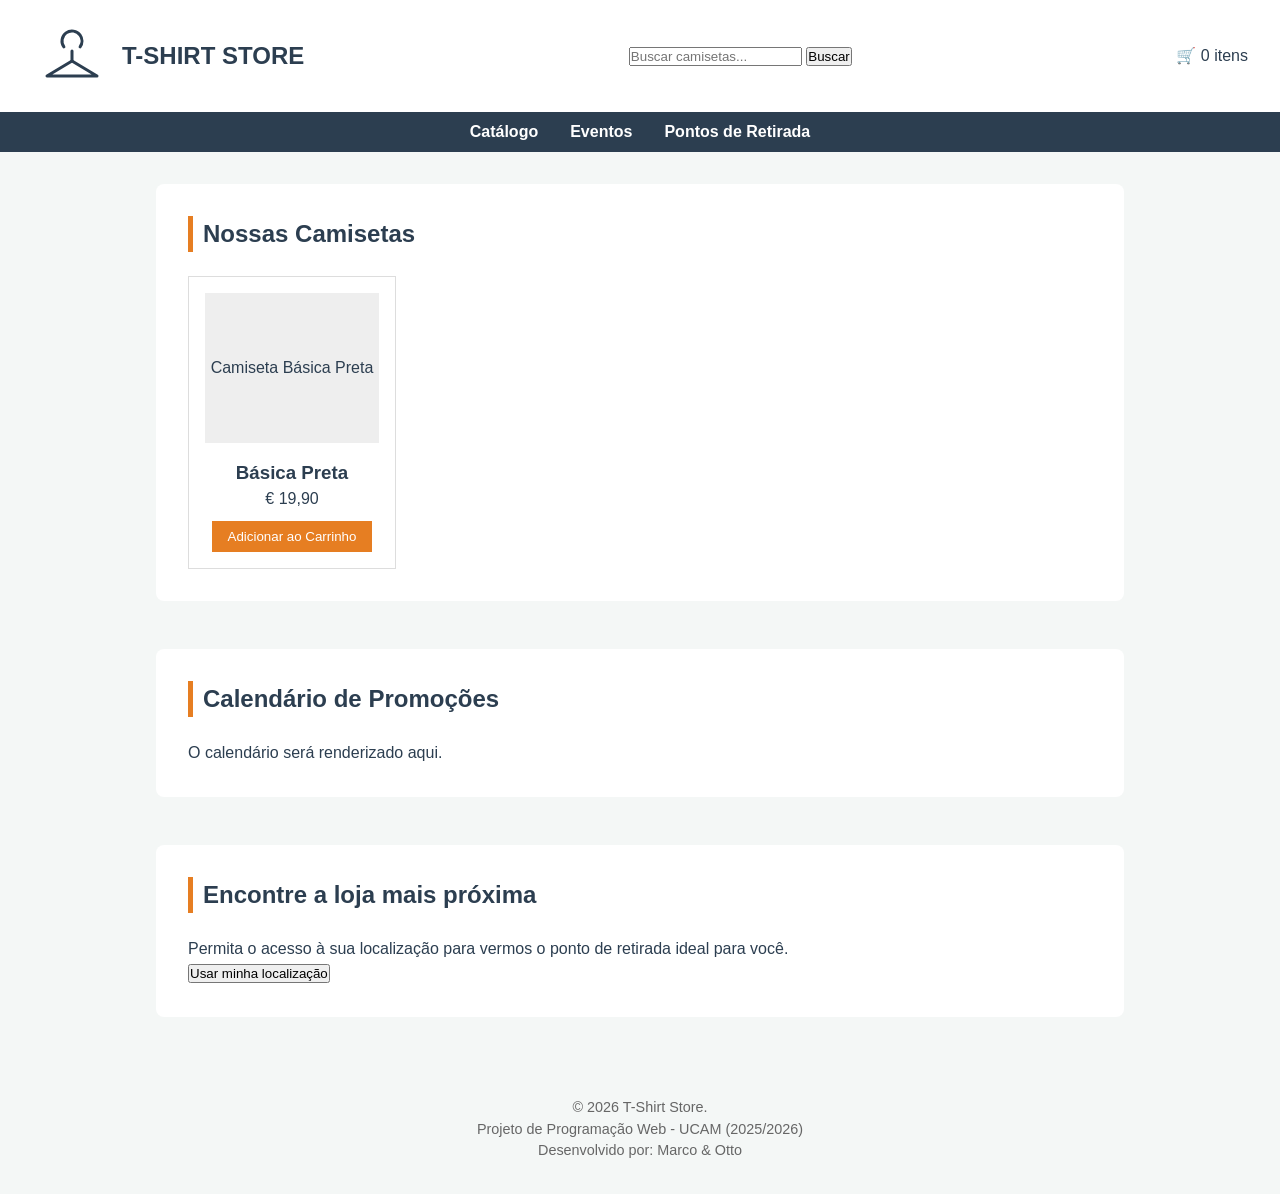
==== public/index.html @ 264de1d0 "first version website" ====
<!DOCTYPE html>
<html lang="pt-BR">
<head>
    <meta charset="UTF-8">
    <meta name="viewport" content="width=device-width, initial-scale=1.0">
    <title>T-Shirt Store | UCAM</title>
    <link rel="stylesheet" href="css/reset.css">
    <link rel="stylesheet" href="css/style.css">
</head>
<body class="page">

    <header class="header">
        <div class="header__logo-container">
            <canvas id="logoCanvas" width="80" height="80" aria-label="Logo da T-Shirt Store: Um cabide minimalista"></canvas>
            <h1 class="header__title">T-Shirt Store</h1>
        </div>

        <div class="header__search">
            <input type="search" id="searchInput" class="search__input" placeholder="Buscar camisetas...">
            <button class="search__button">Buscar</button>
        </div>

        <div class="header__cart">
            <span class="cart__icon">🛒</span>
            <span class="cart__count" id="cartCount">0</span> itens
        </div>
    </header>

    <nav class="nav">
        <ul class="nav__list">
            <li class="nav__item"><a href="#catalog" class="nav__link">Catálogo</a></li>
            <li class="nav__item"><a href="#events" class="nav__link">Eventos</a></li>
            <li class="nav__item"><a href="#pickup" class="nav__link">Pontos de Retirada</a></li>
        </ul>
    </nav>

    <main class="main-content">
        
        <section id="catalog" class="section catalog">
            <h2 class="section__title">Nossas Camisetas</h2>
            <div class="catalog__grid">
                <article class="product-card">
                    <div class="product-card__image-placeholder">Camiseta Básica Preta</div>
                    <h3 class="product-card__title">Básica Preta</h3>
                    <p class="product-card__price">€ 19,90</p>
                    <button class="product-card__button" onclick="addToCart('Básica Preta', 19.90)">Adicionar ao Carrinho</button>
                </article>
            </div>
        </section>

        <section id="events" class="section events">
            <h2 class="section__title">Calendário de Promoções</h2>
            <div class="calendar" id="promoCalendar">
                <p>O calendário será renderizado aqui.</p>
            </div>
        </section>

        <section id="pickup" class="section location">
            <h2 class="section__title">Encontre a loja mais próxima</h2>
            <p class="location__desc">Permita o acesso à sua localização para vermos o ponto de retirada ideal para você.</p>
            <button id="btnLocation" class="location__button">Usar minha localização</button>
            <div id="locationResult" class="location__result"></div>
        </section>

    </main>

    <footer class="footer">
        <div class="footer__info">
            <p>&copy; 2026 T-Shirt Store.</p>
            <p>Projeto de Programação Web - UCAM (2025/2026)</p>
            <p>Desenvolvido por: Marco & Otto</p>
        </div>
    </footer>

    <script src="js/app.js"></script>
</body>
</html>
---- public/css/style.css ----
/* style.css */
:root {
    --primary-color: #2c3e50;
    --accent-color: #e67e22;
    --bg-light: #f4f7f6;
    --white: #ffffff;
}

body {
    background-color: var(--bg-light);
    color: var(--primary-color);
}

/* Cabeçalho */
.header {
    background-color: var(--white);
    padding: 1rem 2rem;
    display: flex;
    justify-content: space-between;
    align-items: center;
    box-shadow: 0 2px 5px rgba(0,0,0,0.1);
}

.header__logo-container {
    display: flex;
    align-items: center;
    gap: 10px;
}

.header__title {
    font-size: 1.5rem;
    text-transform: uppercase;
}

/* Navegação */
.nav {
    background-color: var(--primary-color);
    padding: 0.5rem;
}

.nav__list {
    display: flex;
    justify-content: center;
    gap: 2rem;
}

.nav__link {
    color: var(--white);
    font-weight: bold;
}

.nav__link:hover {
    color: var(--accent-color);
}

/* Conteúdo Principal */
.main-content {
    max-width: 1000px;
    margin: 2rem auto;
    padding: 0 1rem;
}

.section {
    margin-bottom: 3rem;
    background: var(--white);
    padding: 2rem;
    border-radius: 8px;
}

.section__title {
    margin-bottom: 1.5rem;
    border-left: 5px solid var(--accent-color);
    padding-left: 10px;
}

/* Grid de Produtos */
.catalog__grid {
    display: grid;
    grid-template-columns: repeat(auto-fill, minmax(200px, 1fr));
    gap: 1.5rem;
}

.product-card {
    border: 1px solid #ddd;
    padding: 1rem;
    text-align: center;
    transition: transform 0.2s;
}

.product-card:hover {
    transform: translateY(-5px);
}

.product-card__image-placeholder {
    height: 150px;
    background: #eee;
    display: flex;
    align-items: center;
    justify-content: center;
    margin-bottom: 1rem;
}

.product-card__button {
    background-color: var(--accent-color);
    color: white;
    border: none;
    padding: 0.5rem 1rem;
    cursor: pointer;
    margin-top: 10px;
}

/* Rodapé */
.footer {
    text-align: center;
    padding: 2rem;
    font-size: 0.9rem;
    color: #666;
}
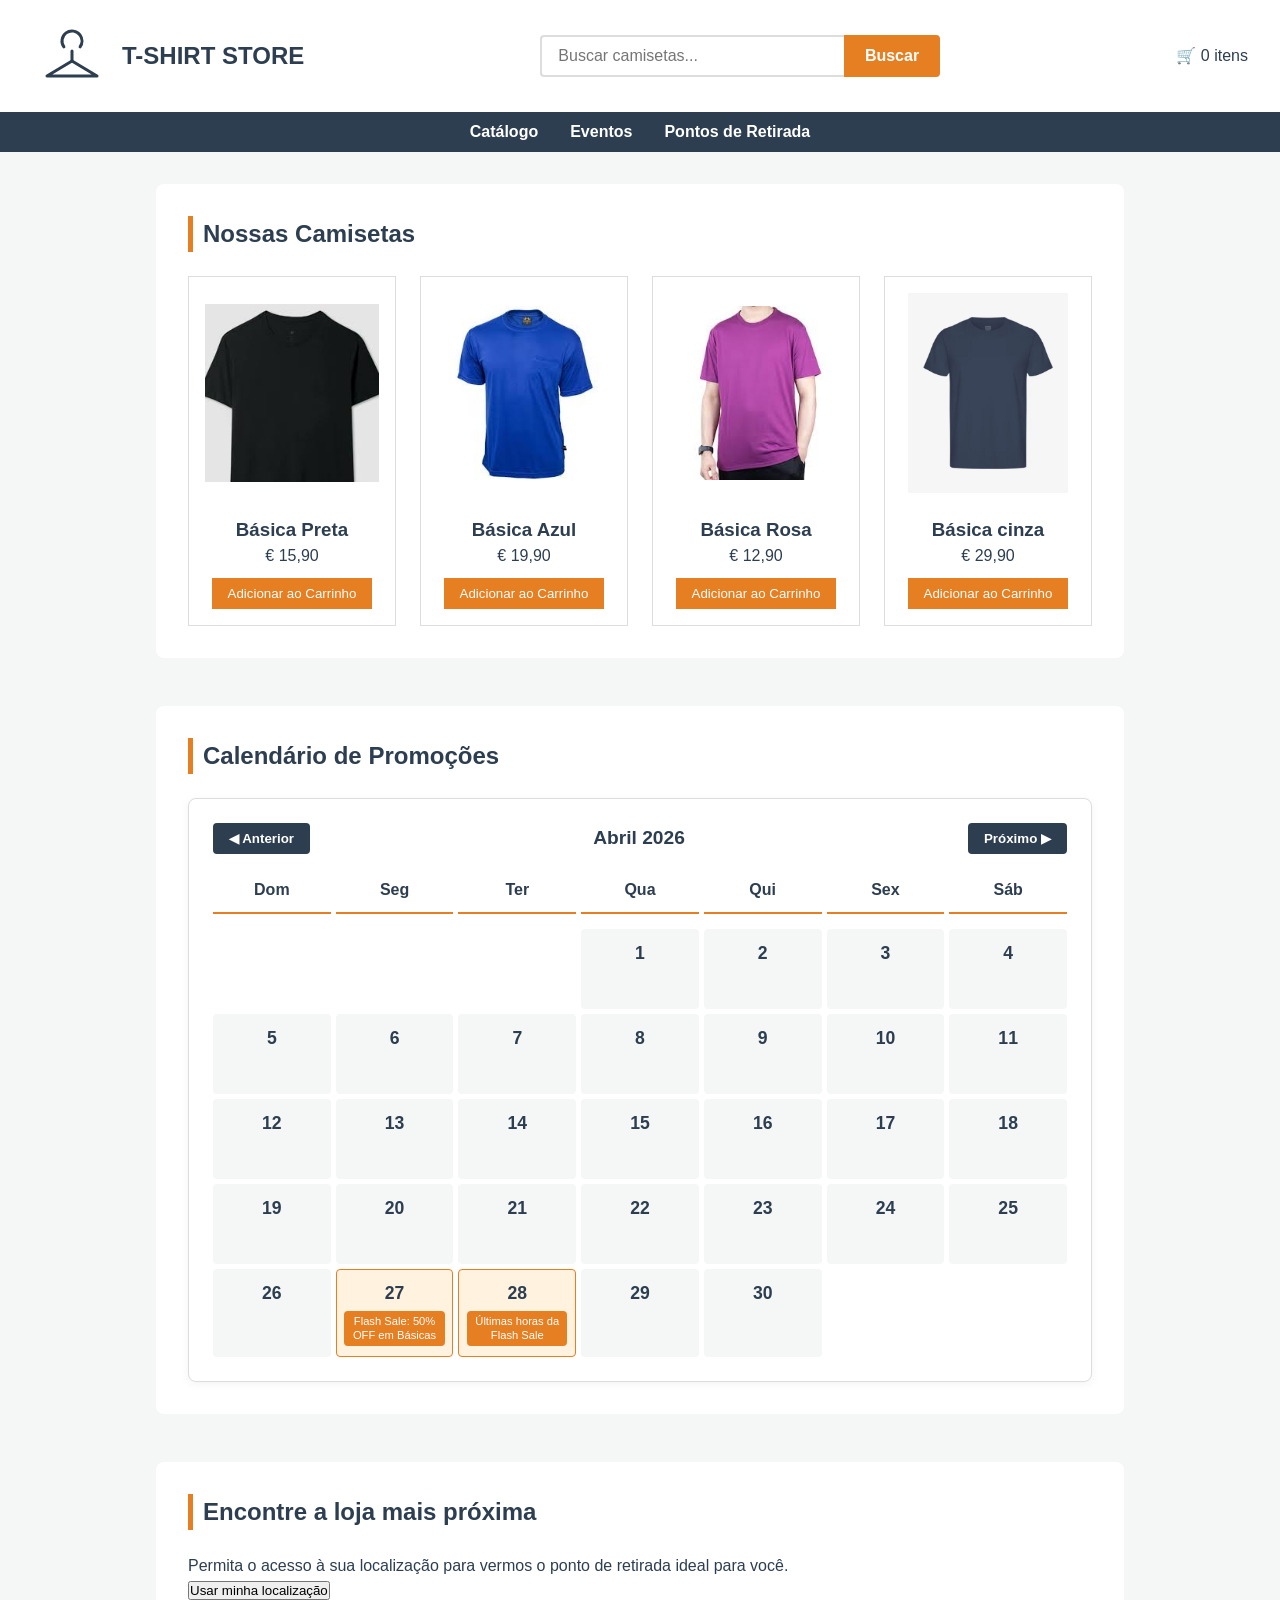
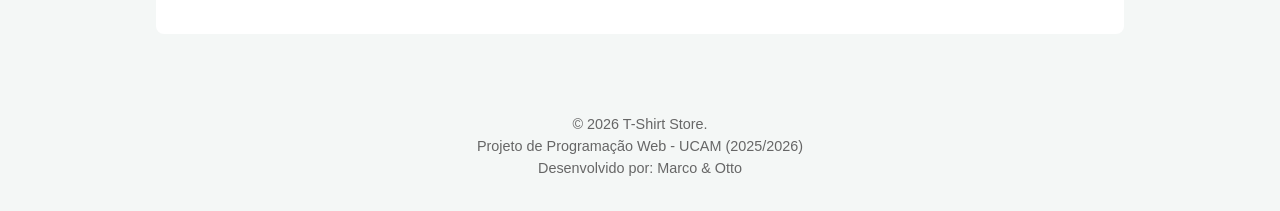
==== commit 635c44a8: "feat: finish project - rizzi" ====
--- a/public/index.html
+++ b/public/index.html
@@ -20,9 +20,15 @@
             <button class="search__button">Buscar</button>
         </div>
 
-        <div class="header__cart">
-            <span class="cart__icon">🛒</span>
-            <span class="cart__count" id="cartCount">0</span> itens
+        <div style="display: flex; align-items: center; gap: 15px;">
+            <div class="header__cart" id="cartBtn" style="cursor: pointer;">
+                <span class="cart__icon">🛒</span>
+                <span class="cart__count" id="cartCount">0</span> itens
+            </div>
+            
+            <button id="quickCheckoutBtn" class="product-card__button" style="display: none; margin-top: 0; padding: 0.5rem 1rem; background-color: #27ae60;">
+                Finalizar
+            </button>
         </div>
     </header>
 
@@ -40,10 +46,31 @@
             <h2 class="section__title">Nossas Camisetas</h2>
             <div class="catalog__grid">
                 <article class="product-card">
-                    <div class="product-card__image-placeholder">Camiseta Básica Preta</div>
+                    <img src="assets/camisa_preta.jpg" alt="Camiseta Básica Preta" class="product-card__img">
                     <h3 class="product-card__title">Básica Preta</h3>
+                    <p class="product-card__price">€ 15,90</p>
+                    <button class="product-card__button" onclick="addToCart('Básica Preta', 19.90)">Adicionar ao Carrinho</button>
+                </article>
+
+                <article class="product-card">
+                    <img src="assets/camisa_azul.jpg" alt="Camiseta Básica Azul" class="product-card__img">
+                    <h3 class="product-card__title">Básica Azul</h3>
                     <p class="product-card__price">€ 19,90</p>
-                    <button class="product-card__button" onclick="addToCart('Básica Preta', 19.90)">Adicionar ao Carrinho</button>
+                    <button class="product-card__button" onclick="addToCart('Básica Azul', 19.90)">Adicionar ao Carrinho</button>
+                </article>
+
+                <article class="product-card">
+                    <img src="assets/camisa_rosa.jpg" alt="Camiseta Básica Rosa" class="product-card__img">
+                    <h3 class="product-card__title">Básica Rosa</h3>
+                    <p class="product-card__price">€ 12,90</p>
+                    <button class="product-card__button" onclick="addToCart('Básica Rosa', 19.90)">Adicionar ao Carrinho</button>
+                </article>
+
+                <article class="product-card">
+                    <img src="assets/camisa_cinza.jpg" alt="Camiseta Básica cinza" class="product-card__img">
+                    <h3 class="product-card__title">Básica cinza</h3>
+                    <p class="product-card__price">€ 29,90</p>
+                    <button class="product-card__button" onclick="addToCart('Básica cinza', 19.90)">Adicionar ao Carrinho</button>
                 </article>
             </div>
         </section>
@@ -62,6 +89,17 @@
             <div id="locationResult" class="location__result"></div>
         </section>
 
+        <div id="cartModal" class="cart-modal" style="display: none;">
+            <div class="cart-modal__content">
+                <span class="cart-modal__close" id="closeCartBtn">&times;</span>
+                <h2>Seu Carrinho</h2>
+                <ul id="cartItemsList"></ul>
+                <div class="cart-modal__footer">
+                    <p><strong>Total: <span id="cartTotal">€ 0,00</span></strong></p>
+                    <button class="cart-modal__checkout">Finalizar Compra</button>
+                </div>
+            </div>
+        </div>
     </main>
 
     <footer class="footer">
--- a/public/css/style.css
+++ b/public/css/style.css
@@ -11,7 +11,6 @@
     color: var(--primary-color);
 }
 
-/* Cabeçalho */
 .header {
     background-color: var(--white);
     padding: 1rem 2rem;
@@ -32,7 +31,6 @@
     text-transform: uppercase;
 }
 
-/* Navegação */
 .nav {
     background-color: var(--primary-color);
     padding: 0.5rem;
@@ -73,7 +71,6 @@
     padding-left: 10px;
 }
 
-/* Grid de Produtos */
 .catalog__grid {
     display: grid;
     grid-template-columns: repeat(auto-fill, minmax(200px, 1fr));
@@ -100,6 +97,15 @@
     margin-bottom: 1rem;
 }
 
+.product-card__img {
+    width: 100%;
+    height: 200px;
+    object-fit: contain; 
+    border-radius: 4px;
+    margin-bottom: 1rem;
+    background-color: var(--white); 
+}
+
 .product-card__button {
     background-color: var(--accent-color);
     color: white;
@@ -109,10 +115,216 @@
     margin-top: 10px;
 }
 
-/* Rodapé */
 .footer {
     text-align: center;
     padding: 2rem;
     font-size: 0.9rem;
     color: #666;
+}
+
+/* -----------------------------------
+   Estilos do Modal do Carrinho
+------------------------------------ */
+.cart-modal {
+    position: fixed;
+    top: 0;
+    left: 0;
+    width: 100%;
+    height: 100%;
+    background-color: rgba(0, 0, 0, 0.6); 
+    display: flex;
+    justify-content: center;
+    align-items: center;
+    z-index: 1000;
+}
+
+.cart-modal__content {
+    background-color: var(--white);
+    padding: 2rem;
+    border-radius: 8px;
+    width: 90%;
+    max-width: 450px;
+    position: relative;
+    box-shadow: 0 4px 15px rgba(0,0,0,0.2);
+}
+
+.cart-modal__close {
+    position: absolute;
+    top: 10px;
+    right: 15px;
+    font-size: 1.5rem;
+    cursor: pointer;
+    color: var(--primary-color);
+}
+
+#cartItemsList {
+    margin: 1.5rem 0;
+    max-height: 250px;
+    overflow-y: auto;
+    padding-right: 10px;
+}
+
+#cartItemsList li {
+    display: flex;
+    justify-content: space-between;
+    border-bottom: 1px solid #ddd;
+    padding: 0.8rem 0;
+    font-size: 0.95rem;
+}
+
+.cart-modal__footer {
+    border-top: 2px solid var(--bg-light);
+    padding-top: 1rem;
+    text-align: right;
+}
+
+.cart-modal__checkout {
+    width: 100%;
+    background-color: var(--accent-color);
+    color: white;
+    border: none;
+    padding: 0.75rem;
+    cursor: pointer;
+    margin-top: 1rem;
+    font-size: 1rem;
+    border-radius: 4px;
+    transition: background-color 0.2s;
+}
+
+.cart-modal__checkout:hover {
+    background-color: #d67118;
+}
+
+/* -----------------------------------
+   Estilos do Calendário de Eventos
+------------------------------------ */
+.calendar-container {
+    background: var(--white);
+    border: 1px solid #ddd;
+    border-radius: 8px;
+    padding: 1.5rem;
+    box-shadow: 0 2px 8px rgba(0,0,0,0.05);
+}
+
+.calendar-header {
+    display: flex;
+    justify-content: space-between;
+    align-items: center;
+    margin-bottom: 1.5rem;
+}
+
+.calendar-header button {
+    background: var(--primary-color);
+    color: var(--white);
+    border: none;
+    padding: 0.5rem 1rem;
+    border-radius: 4px;
+    cursor: pointer;
+    font-weight: bold;
+}
+
+.calendar-header button:hover {
+    background: var(--accent-color);
+}
+
+.calendar-header h3 {
+    font-size: 1.2rem;
+    margin: 0;
+    text-transform: capitalize;
+}
+
+.calendar-grid {
+    display: grid;
+    grid-template-columns: repeat(7, 1fr);
+    gap: 5px;
+    text-align: center;
+}
+
+.calendar-day-name {
+    font-weight: bold;
+    color: var(--primary-color);
+    padding-bottom: 10px;
+    border-bottom: 2px solid var(--accent-color);
+    margin-bottom: 10px;
+}
+
+.calendar-day {
+    padding: 10px 5px;
+    background: var(--bg-light);
+    border-radius: 4px;
+    min-height: 80px;
+    display: flex;
+    flex-direction: column;
+    align-items: center;
+    border: 1px solid transparent;
+}
+
+.calendar-day.empty {
+    background: transparent;
+}
+
+.calendar-day.has-event {
+    background: #fff3e0; 
+    border-color: var(--accent-color);
+}
+
+.calendar-day span {
+    font-size: 1.1rem;
+    font-weight: bold;
+    margin-bottom: 5px;
+}
+
+.event-badge {
+    background: var(--accent-color);
+    color: var(--white);
+    font-size: 0.7rem;
+    padding: 4px;
+    border-radius: 4px;
+    line-height: 1.2;
+    width: 95%;
+    word-wrap: break-word;
+}
+
+/* -----------------------------------
+   Estilos da Barra de Pesquisa
+------------------------------------ */
+.header__search {
+    display: flex;
+    align-items: center;
+    max-width: 400px;
+    width: 100%;
+    margin: 0 2rem; 
+}
+
+.search__input {
+    width: 100%;
+    padding: 0.6rem 1rem;
+    font-size: 1rem;
+    color: var(--primary-color);
+    border: 2px solid #ddd;
+    border-right: none; 
+    border-radius: 4px 0 0 4px; 
+    outline: none;
+    transition: border-color 0.3s;
+}
+
+.search__input:focus {
+    border-color: var(--accent-color);
+}
+
+.search__button {
+    background-color: var(--accent-color);
+    color: var(--white);
+    border: 2px solid var(--accent-color);
+    padding: 0.6rem 1.2rem;
+    font-size: 1rem;
+    font-weight: bold;
+    border-radius: 0 4px 4px 0; 
+    cursor: pointer;
+    transition: background-color 0.2s, border-color 0.2s;
+}
+
+.search__button:hover {
+    background-color: #d67118; 
+    border-color: #d67118;
 }
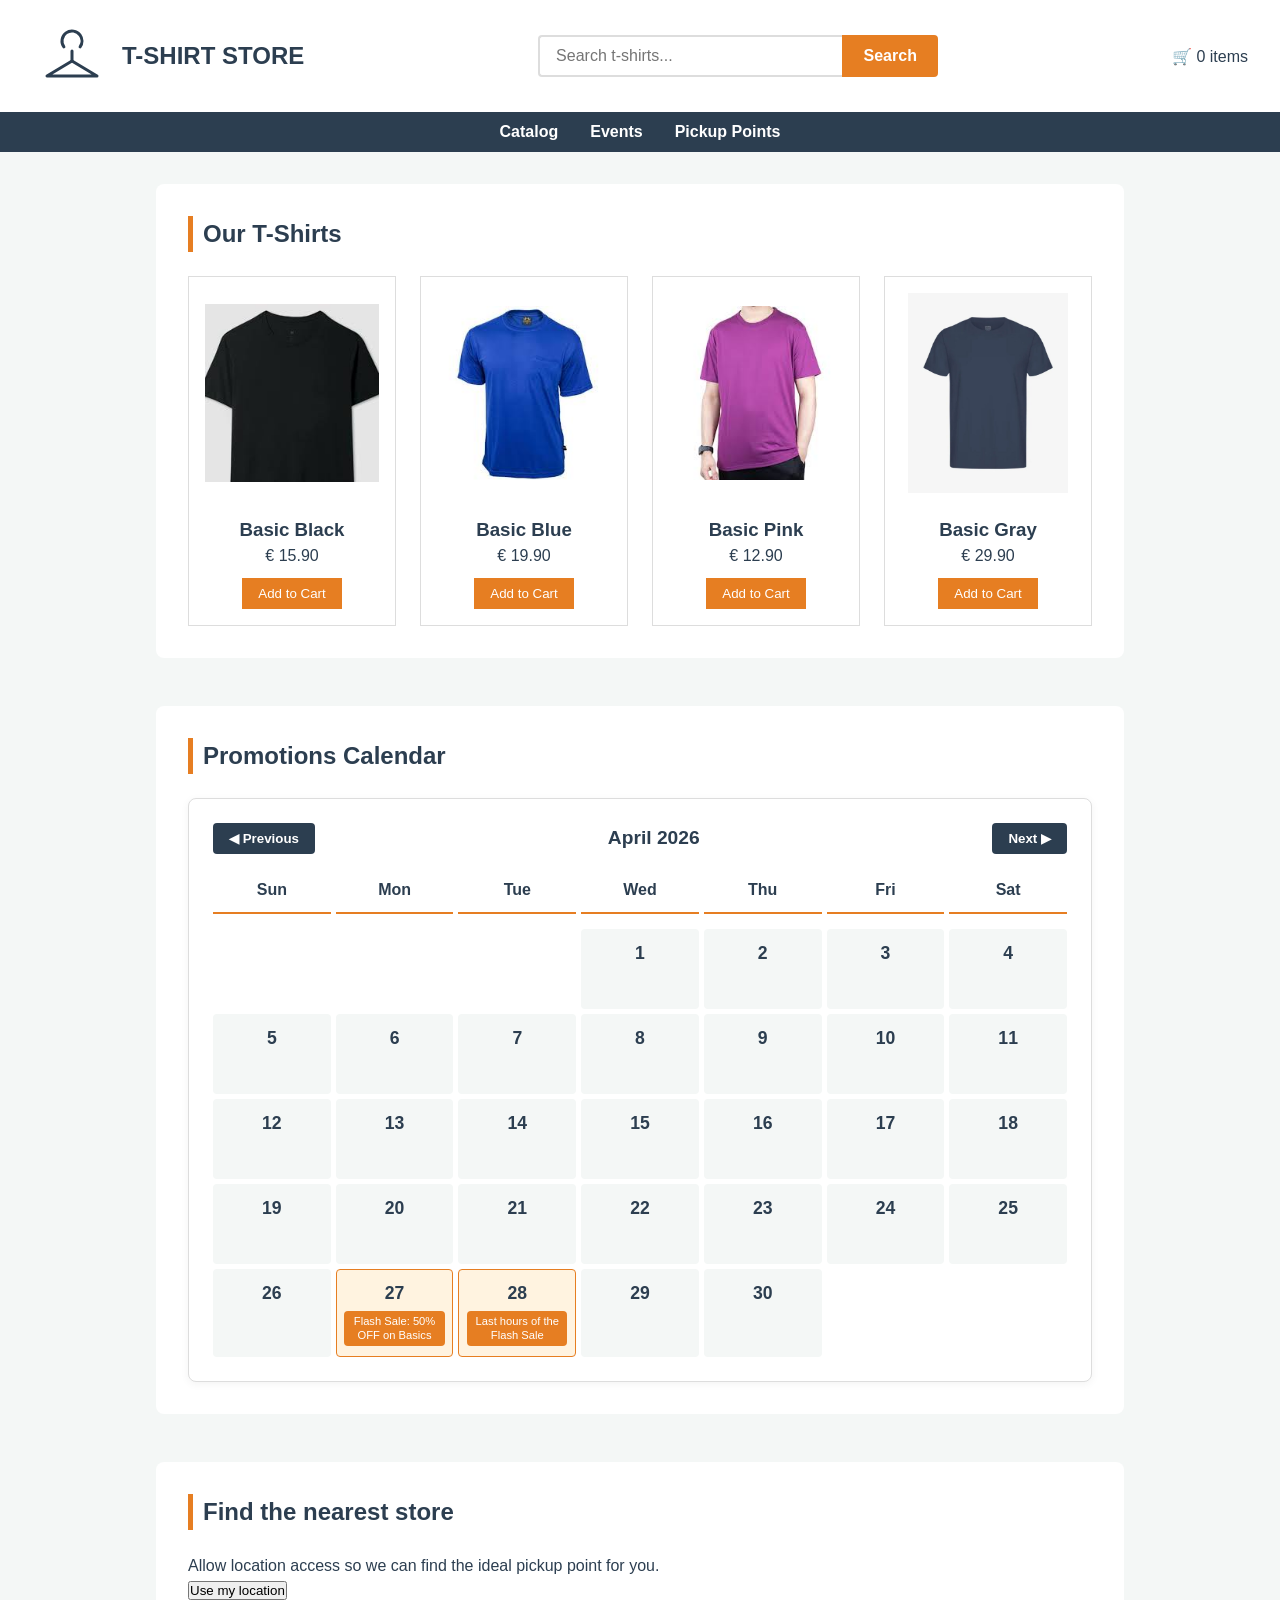
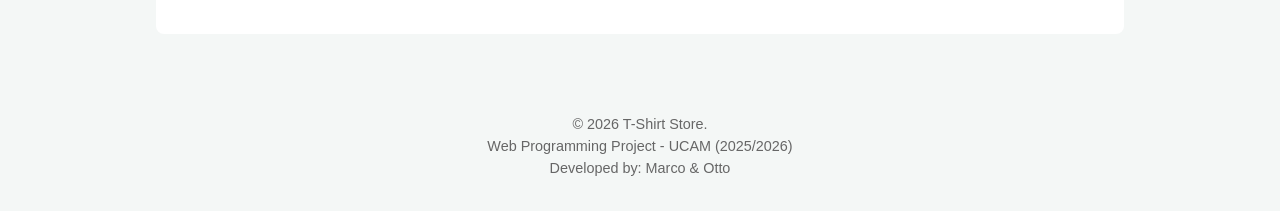
==== commit ffe0ba6d: "Feat: fix html tags + translate to english" ====
--- a/public/index.html
+++ b/public/index.html
@@ -1,5 +1,5 @@
 <!DOCTYPE html>
-<html lang="pt-BR">
+<html lang="en">
 <head>
     <meta charset="UTF-8">
     <meta name="viewport" content="width=device-width, initial-scale=1.0">
@@ -10,104 +10,104 @@
 <body class="page">
 
     <header class="header">
-        <div class="header__logo-container">
-            <canvas id="logoCanvas" width="80" height="80" aria-label="Logo da T-Shirt Store: Um cabide minimalista"></canvas>
+        <figure class="header__logo-container">
+            <canvas id="logoCanvas" width="80" height="80" aria-label="T-Shirt Store Logo: A minimalist hanger"></canvas>
             <h1 class="header__title">T-Shirt Store</h1>
-        </div>
+        </figure>
 
-        <div class="header__search">
-            <input type="search" id="searchInput" class="search__input" placeholder="Buscar camisetas...">
-            <button class="search__button">Buscar</button>
-        </div>
+        <search class="header__search">
+            <input type="search" id="searchInput" class="search__input" placeholder="Search t-shirts...">
+            <button class="search__button">Search</button>
+        </search>
 
-        <div style="display: flex; align-items: center; gap: 15px;">
-            <div class="header__cart" id="cartBtn" style="cursor: pointer;">
+        <section style="display: flex; align-items: center; gap: 15px;">
+            <button class="header__cart" id="cartBtn" style="cursor: pointer; background: transparent; border: none; font-size: inherit; color: inherit; padding: 0;">
                 <span class="cart__icon">🛒</span>
-                <span class="cart__count" id="cartCount">0</span> itens
-            </div>
+                <span class="cart__count" id="cartCount">0</span> items
+            </button>
             
             <button id="quickCheckoutBtn" class="product-card__button" style="display: none; margin-top: 0; padding: 0.5rem 1rem; background-color: #27ae60;">
-                Finalizar
+                Checkout
             </button>
-        </div>
+        </section>
     </header>
 
     <nav class="nav">
         <ul class="nav__list">
-            <li class="nav__item"><a href="#catalog" class="nav__link">Catálogo</a></li>
-            <li class="nav__item"><a href="#events" class="nav__link">Eventos</a></li>
-            <li class="nav__item"><a href="#pickup" class="nav__link">Pontos de Retirada</a></li>
+            <li class="nav__item"><a href="#catalog" class="nav__link">Catalog</a></li>
+            <li class="nav__item"><a href="#events" class="nav__link">Events</a></li>
+            <li class="nav__item"><a href="#pickup" class="nav__link">Pickup Points</a></li>
         </ul>
     </nav>
 
     <main class="main-content">
         
         <section id="catalog" class="section catalog">
-            <h2 class="section__title">Nossas Camisetas</h2>
-            <div class="catalog__grid">
+            <h2 class="section__title">Our T-Shirts</h2>
+            <section class="catalog__grid">
                 <article class="product-card">
-                    <img src="assets/camisa_preta.jpg" alt="Camiseta Básica Preta" class="product-card__img">
-                    <h3 class="product-card__title">Básica Preta</h3>
-                    <p class="product-card__price">€ 15,90</p>
-                    <button class="product-card__button" onclick="addToCart('Básica Preta', 19.90)">Adicionar ao Carrinho</button>
+                    <img src="assets/camisa_preta.jpg" alt="Basic Black T-Shirt" class="product-card__img">
+                    <h3 class="product-card__title">Basic Black</h3>
+                    <p class="product-card__price">€ 15.90</p>
+                    <button class="product-card__button" onclick="addToCart('Basic Black', 15.90)">Add to Cart</button>
                 </article>
 
                 <article class="product-card">
-                    <img src="assets/camisa_azul.jpg" alt="Camiseta Básica Azul" class="product-card__img">
-                    <h3 class="product-card__title">Básica Azul</h3>
-                    <p class="product-card__price">€ 19,90</p>
-                    <button class="product-card__button" onclick="addToCart('Básica Azul', 19.90)">Adicionar ao Carrinho</button>
+                    <img src="assets/camisa_azul.jpg" alt="Basic Blue T-Shirt" class="product-card__img">
+                    <h3 class="product-card__title">Basic Blue</h3>
+                    <p class="product-card__price">€ 19.90</p>
+                    <button class="product-card__button" onclick="addToCart('Basic Blue', 19.90)">Add to Cart</button>
                 </article>
 
                 <article class="product-card">
-                    <img src="assets/camisa_rosa.jpg" alt="Camiseta Básica Rosa" class="product-card__img">
-                    <h3 class="product-card__title">Básica Rosa</h3>
-                    <p class="product-card__price">€ 12,90</p>
-                    <button class="product-card__button" onclick="addToCart('Básica Rosa', 19.90)">Adicionar ao Carrinho</button>
+                    <img src="assets/camisa_rosa.jpg" alt="Basic Pink T-Shirt" class="product-card__img">
+                    <h3 class="product-card__title">Basic Pink</h3>
+                    <p class="product-card__price">€ 12.90</p>
+                    <button class="product-card__button" onclick="addToCart('Basic Pink', 12.90)">Add to Cart</button>
                 </article>
 
                 <article class="product-card">
-                    <img src="assets/camisa_cinza.jpg" alt="Camiseta Básica cinza" class="product-card__img">
-                    <h3 class="product-card__title">Básica cinza</h3>
-                    <p class="product-card__price">€ 29,90</p>
-                    <button class="product-card__button" onclick="addToCart('Básica cinza', 19.90)">Adicionar ao Carrinho</button>
+                    <img src="assets/camisa_cinza.jpg" alt="Basic Gray T-Shirt" class="product-card__img">
+                    <h3 class="product-card__title">Basic Gray</h3>
+                    <p class="product-card__price">€ 29.90</p>
+                    <button class="product-card__button" onclick="addToCart('Basic Gray', 29.90)">Add to Cart</button>
                 </article>
-            </div>
+            </section>
         </section>
 
         <section id="events" class="section events">
-            <h2 class="section__title">Calendário de Promoções</h2>
-            <div class="calendar" id="promoCalendar">
-                <p>O calendário será renderizado aqui.</p>
-            </div>
+            <h2 class="section__title">Promotions Calendar</h2>
+            <article class="calendar" id="promoCalendar">
+                <p>The calendar will be rendered here.</p>
+            </article>
         </section>
 
         <section id="pickup" class="section location">
-            <h2 class="section__title">Encontre a loja mais próxima</h2>
-            <p class="location__desc">Permita o acesso à sua localização para vermos o ponto de retirada ideal para você.</p>
-            <button id="btnLocation" class="location__button">Usar minha localização</button>
-            <div id="locationResult" class="location__result"></div>
+            <h2 class="section__title">Find the nearest store</h2>
+            <p class="location__desc">Allow location access so we can find the ideal pickup point for you.</p>
+            <button id="btnLocation" class="location__button">Use my location</button>
+            <output id="locationResult" class="location__result"></output>
         </section>
 
-        <div id="cartModal" class="cart-modal" style="display: none;">
-            <div class="cart-modal__content">
-                <span class="cart-modal__close" id="closeCartBtn">&times;</span>
-                <h2>Seu Carrinho</h2>
+        <dialog id="cartModal" class="cart-modal" style="display: none;">
+            <article class="cart-modal__content">
+                <button class="cart-modal__close" id="closeCartBtn" aria-label="Close cart" style="background: none; border: none; font-size: inherit; cursor: pointer;">&times;</button>
+                <h2>Your Cart</h2>
                 <ul id="cartItemsList"></ul>
-                <div class="cart-modal__footer">
-                    <p><strong>Total: <span id="cartTotal">€ 0,00</span></strong></p>
-                    <button class="cart-modal__checkout">Finalizar Compra</button>
-                </div>
-            </div>
-        </div>
+                <footer class="cart-modal__footer">
+                    <p><strong>Total: <span id="cartTotal">€ 0.00</span></strong></p>
+                    <button class="cart-modal__checkout">Checkout</button>
+                </footer>
+            </article>
+        </dialog>
     </main>
 
     <footer class="footer">
-        <div class="footer__info">
+        <section class="footer__info">
             <p>&copy; 2026 T-Shirt Store.</p>
-            <p>Projeto de Programação Web - UCAM (2025/2026)</p>
-            <p>Desenvolvido por: Marco & Otto</p>
-        </div>
+            <p>Web Programming Project - UCAM (2025/2026)</p>
+            <p>Developed by: Marco & Otto</p>
+        </section>
     </footer>
 
     <script src="js/app.js"></script>
